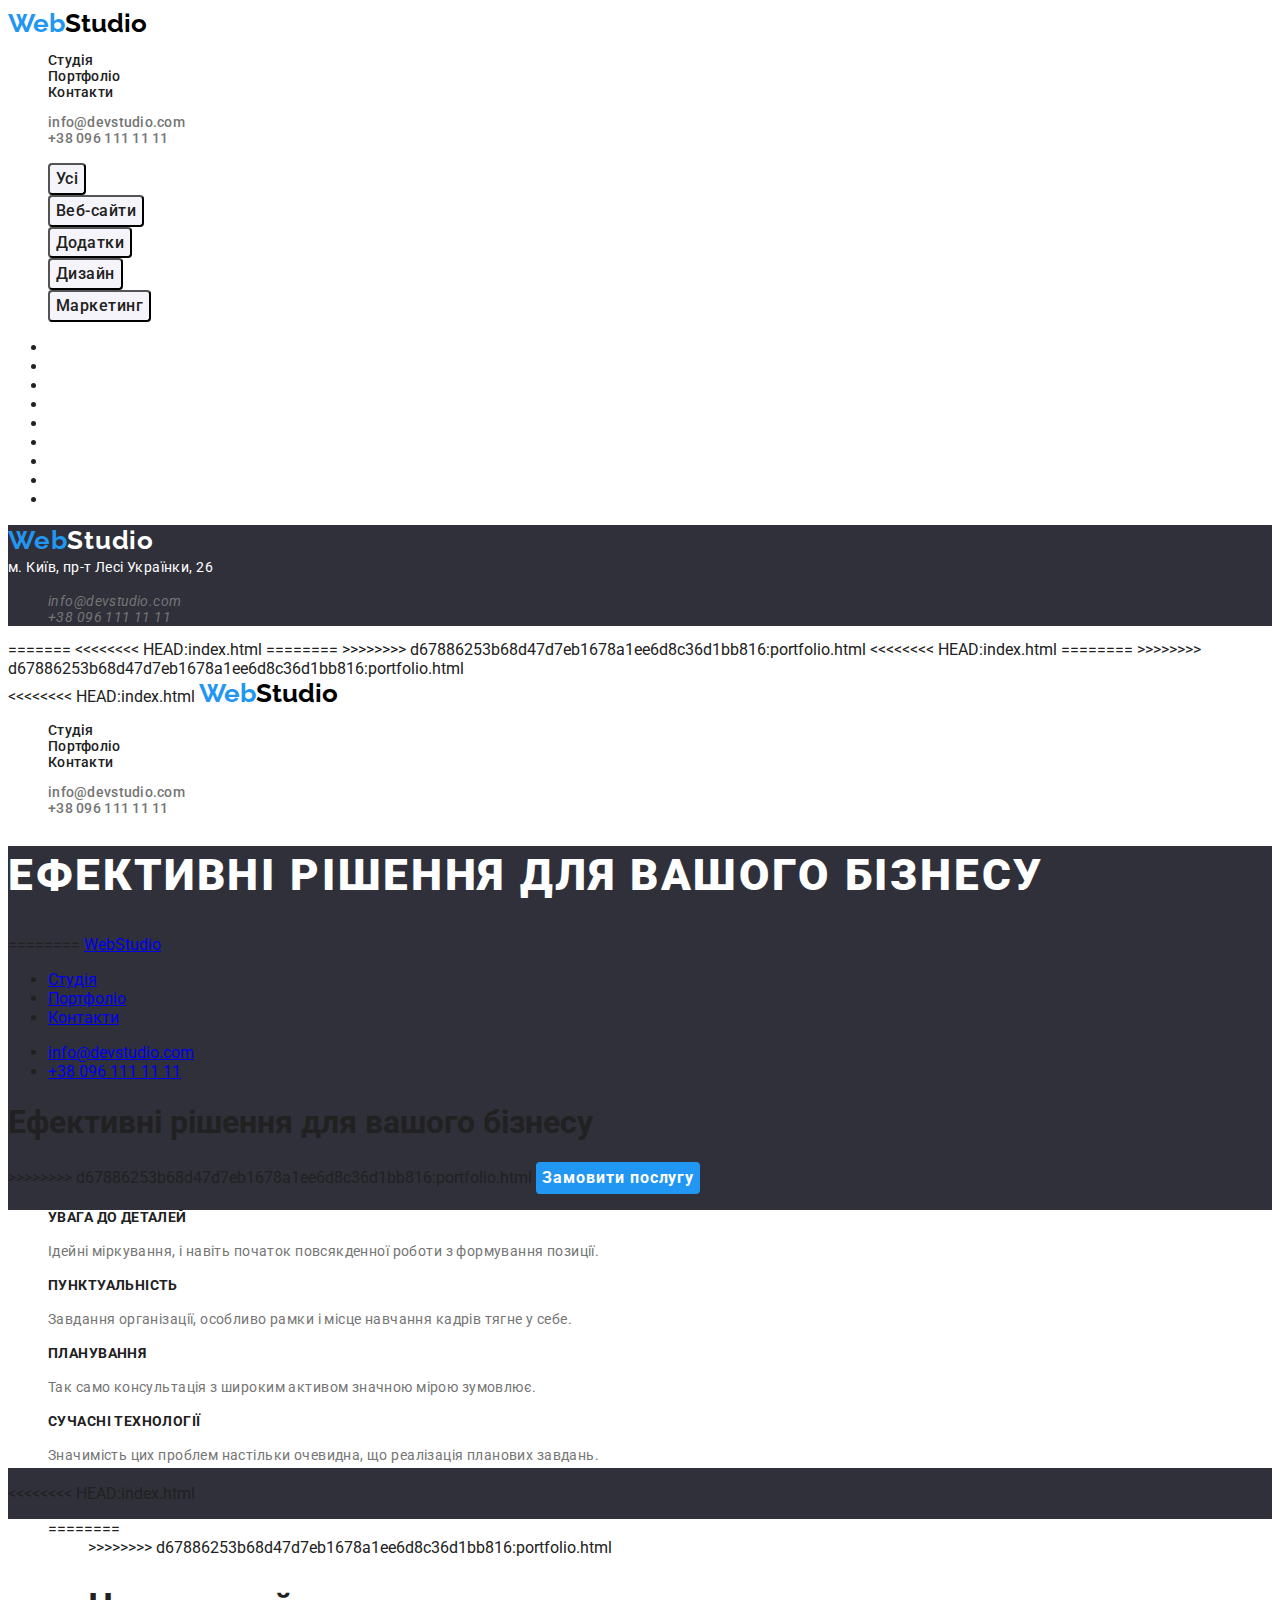
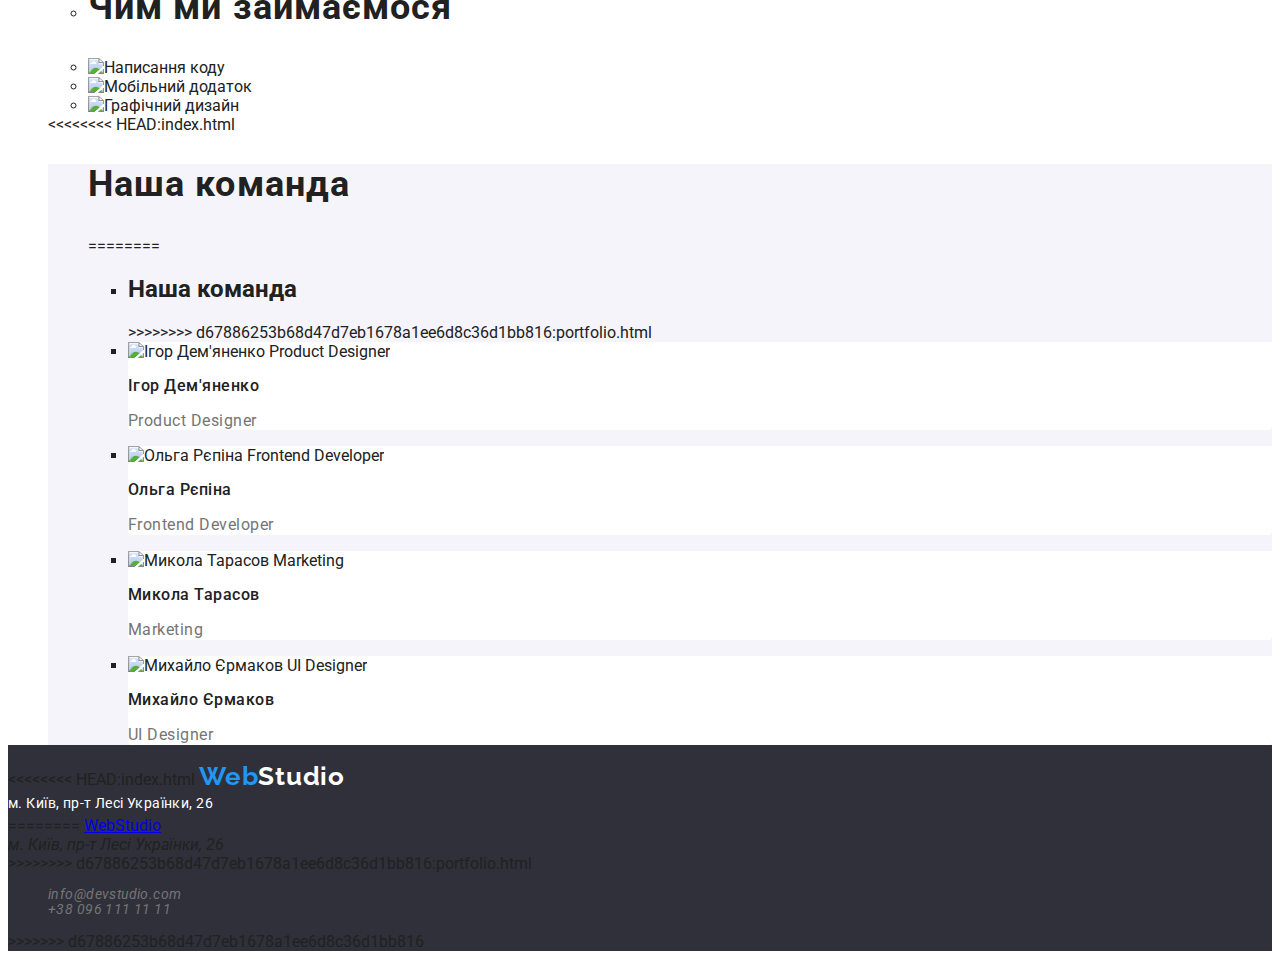
==== portfolio.html @ c9b8373a "Do css for studio" ====
<!DOCTYPE html>
<html lang="uk">

<head>
    <meta charset="UTF-8" />
    <meta http-equiv="X-UA-Compatible" content="IE=edge" />
    <meta name="viewport" content="width=device-width, initial-scale=1.0" />
    <title>Document</title>
    <link rel="stylesheet" href="/css/styles.css" />
    <link rel="preconnect" href="https://fonts.googleapis.com" />
    <link rel="preconnect" href="https://fonts.gstatic.com" crossorigin />

    <link
        href="https://fonts.googleapis.com/css2?family=Raleway:wght@700&family=Roboto:wght@400;500;700;900&display=swap"
        rel="stylesheet" />
</head>

<body class="body-portfolio">
    <header>
        <a class="logo-link" href="#"><span class="logoweb">Web</span>Studio </a>
        <nav>
            <ul class="nav-links">
                <li>
                    <a class="nav-link" href="http://127.0.0.1:5500/index.html">Студія</a>
                </li>
                <li>
                    <a class="nav-link" href="#">Портфоліо</a>
                </li>
                <li>
                    <a class="nav-link" href="#">Контакти</a>
                </li>
            </ul>
        </nav>
        <ul class="contact-links">
            <li><a class="contact-link" href="info@devstudio.com">info@devstudio.com</a></li>
            <li><a class="contact-link" href="tel:+380961111111">+38 096 111 11 11</a></li>
        </ul>
    </header>
    <main>
        <section class="section-buttons-portfolio">
            <ul class="list-buttons-portfolio">
                <li><button type="button" class="button-portfolio">Усі</button></li>
                <li><button type="button" class="button-portfolio">Веб-сайти</button></li>
                <li><button type="button" class="button-portfolio">Додатки</button></li>
                <li><button type="button" class="button-portfolio">Дизайн</button></li>
                <li><button type="button" class="button-portfolio">Маркетинг</button></li>
            </ul>
        </section>
        <section>
            <ul>
                <li></li>
                <li></li>
                <li></li>
                <li></li>
                <li></li>
                <li></li>
                <li></li>
                <li></li>
                <li></li>
            </ul>
        </section>
       
    </main>
    <footer>
        <a class="logo-link-footer" href="#"><span class="logoweb-footer">Web</span>Studio </a>
        <address class="link-address">м. Київ, пр-т Лесі Українки, 26</address>
        <address>
            <ul class="contact-links-footer">
                <li><a class="contact-link-footer" href="info@devstudio.com">info@devstudio.com</a></li>
                <li><a class="contact-link-footer" href="tel:+380961111111">+38 096 111 11 11</a></li>
            </ul>
        </address>
    </footer>
</body>

</html>
=======
<<<<<<<< HEAD:index.html
========
    <link rel="preconnect" href="https://fonts.googleapis.com" />
    <link rel="preconnect" href="https://fonts.gstatic.com" crossorigin />
>>>>>>>> d67886253b68d47d7eb1678a1ee6d8c36d1bb816:portfolio.html
    <link
      href="https://fonts.googleapis.com/css2?family=Raleway:wght@700&family=Roboto:wght@400;500;700;900&display=swap"
      rel="stylesheet"
    />
<<<<<<<< HEAD:index.html
========
    <link rel="stylesheet" href="/css/styles.css" />
>>>>>>>> d67886253b68d47d7eb1678a1ee6d8c36d1bb816:portfolio.html
  </head>

  <body>
    <header>
<<<<<<<< HEAD:index.html
      <a class="logo-link" href="#"><span class="logoweb">Web</span>Studio </a>
      <nav>
        <ul class="nav-links">
          <li>
            <a class="nav-link" href="#">Студія</a>
          </li>
          <li>
            <a class="nav-link" href="http://127.0.0.1:5500/portfolio.html">Портфоліо</a>
          </li>
          <li>
            <a class="nav-link" href="#">Контакти</a>
          </li>
        </ul>
      </nav>
      <ul class="contact-links">
        <li><a class="contact-link" href="info@devstudio.com">info@devstudio.com</a></li>
        <li><a class="contact-link" href="tel:+380961111111">+38 096 111 11 11</a></li>
      </ul>
    </header>
    <main>
      <section class="main-section-button">
        <h1 class="main-text-button">Ефективні рішення для вашого бізнесу</h1>
========
      <a href="#" class="logo"><span class="accent">Web</span>Studio </a>
      <nav>
        <ul class="social-links">
          <li>
            <a class="link" href="#">Студія</a>
          </li>
          <li>
            <a class="link" href="#">Портфоліо</a>
          </li>
          <li>
            <a class="link" href="#">Контакти</a>
          </li>
        </ul>
      </nav>
      <ul class="contact">
        <li><a class="inf" href="info@devstudio.com">info@devstudio.com</a></li>

        <li><a class="inf" href="tel:+380961111111">+38 096 111 11 11</a></li>
      </ul>
    </header>
    <main>
      <section>
        <h1 class="center-text">Ефективні рішення для вашого бізнесу</h1>
>>>>>>>> d67886253b68d47d7eb1678a1ee6d8c36d1bb816:portfolio.html
        <button type="button" class="main-button">Замовити послугу</button>
      </section>
      <section class="main-text-section">
        <ul class="main-text">
          <li>
            <h3 class="main-text-title">УВАГА ДО ДЕТАЛЕЙ</h3>
            <p class="main-text-paragraph">Ідейні міркування, і навіть початок повсякденної роботи з формування позиції.</p>
          </li>
          <li>
            <h3 class="main-text-title">ПУНКТУАЛЬНІСТЬ</h3>
            <p class="main-text-paragraph">Завдання організації, особливо рамки і місце навчання кадрів тягне у себе.</p>
          </li>
          <li>
            <h3 class="main-text-title">ПЛАНУВАННЯ</h3>
            <p class="main-text-paragraph">Так само консультація з широким активом значною мірою зумовлює.</p>
          </li>
          <li>
            <h3 class="main-text-title">СУЧАСНІ ТЕХНОЛОГІЇ</h3>
            <p class="main-text-paragraph">Значимість цих проблем настільки очевидна, що реалізація планових завдань.</p>
          </li>
        </ul>
      </section>
<<<<<<<< HEAD:index.html
      <section class="main-section-whatwedoings">
        <ul class="main-section-whatwedoing">
========
      <section>
        <ul class="work-navigation">
>>>>>>>> d67886253b68d47d7eb1678a1ee6d8c36d1bb816:portfolio.html
          <li>
            <h2 class="text-whatwedoing">Чим ми займаємося</h2>
          </li>
          <li>
            <img src="./images/whatwedoing1.png" alt="Написання коду" width="370" />
          </li>

          <li>
            <img src="./images/whatwedoing2.png" alt="Мобільний додаток" width="370" />
          </li>

          <li>
            <img src="./images/whatwedoing3.png" alt="Графічний дизайн" width="370" />
          </li>
        </ul>
      </section>
<<<<<<<< HEAD:index.html
      <section class="section-list-teams">
        <ul class="list-teams-block">
          <li class="list-team-title">
            <h2 class="team-title">Наша команда</h2>
========
      <section>
        <ul class="team-navigation">
          <li>
            <h2>Наша команда</h2>
>>>>>>>> d67886253b68d47d7eb1678a1ee6d8c36d1bb816:portfolio.html
          </li>
          <li class="list-teams">
            <img
              src="./images/ІгорДем'яненко.svg"
              alt="Ігор Дем'яненко Product Designer"
              width="270"
            />
            <h3 class="list-team">Ігор Дем'яненко</h3>
            <p class="list-team-text">Product Designer</p>
          </li>

          <li class="list-teams">
            <img src="./images/ОльгаРєпіна.png" alt="Ольга Рєпіна Frontend Developer" width="270" />
            <h3 class="list-team">Ольга Рєпіна</h3>
            <p class="list-team-text">Frontend Developer</p>
          </li>
          <li class="list-teams">
            <img src="./images/МиколаТарасов.png" alt="Микола Тарасов Marketing" width="270" />
            <h3 class="list-team">Микола Тарасов</h3>
            <p class="list-team-text">Marketing</p>
          </li>
          <li class="list-teams">
            <img src="./images/МихайлоЄрмаков.png" alt="Михайло Єрмаков UI Designer" width="270" />
            <h3 class="list-team">Михайло Єрмаков</h3>
            <p class="list-team-text">UI Designer</p>
          </li>
        </ul>
      </section>
    </main>
    <footer>
<<<<<<<< HEAD:index.html
      <a class="logo-link-footer" href="#"><span class="logoweb-footer">Web</span>Studio </a>
      <address class="link-address">м. Київ, пр-т Лесі Українки, 26</address>
========
      <a href="#" class="logo"> WebStudio </a>
      <address>м. Київ, пр-т Лесі Українки, 26</address>
>>>>>>>> d67886253b68d47d7eb1678a1ee6d8c36d1bb816:portfolio.html
      <address>
        <ul class="contact-links-footer">
          <li><a class="contact-link-footer" href="info@devstudio.com">info@devstudio.com</a></li>
          <li><a class="contact-link-footer" href="tel:+380961111111">+38 096 111 11 11</a></li>
        </ul>
      </address>
    </footer>
  </body>
</html>
>>>>>>> d67886253b68d47d7eb1678a1ee6d8c36d1bb816
---- css/styles.css ----
:root {
  --color-primary: #212121;
  --color-backgorund: #f5f4fa;
  --color-brand: #2f303a;
  --color-text: #757575;
  --color-backgorund2: #f5f5f5;
}
body {
  color: var(--color-primary);
  font-family: 'Roboto', sans-serif;
  font-size: 16px;
  font-weight: 400;
  background-color: #fff;
}
header {
  background-color: #fff;
}
.logo-link {
  color: #000000;
  font-family: 'Raleway', sans-serif;
  font-weight: 700;
  font-size: 26px;
  line-height: 1.19;
  text-decoration: none;
}
.logoweb {
  color: #2196f3;
}
.nav-links {
  font-family: 'Roboto', sans-serif;
  font-weight: 500;
  font-size: 14px;
  line-height: 1.14;
  letter-spacing: 0.02em;
  list-style-type: none;
}

.nav-link {
  color: var(--color-primary);
  text-decoration: none;
}

.nav-links .nav-link:hover {
  color: #2196f3;
}
.nav-links .nav-link:focus {
  color: #2196f3;
}
.contact-links {
  font-family: 'Roboto', sans-serif;

  font-weight: 500;
  font-size: 14px;
  line-height: 1.14;
  letter-spacing: 0.02em;
  list-style-type: none;
}
.contact-link {
  color: var(--color-text);
  text-decoration: none;
}
.contact-links .contact-link:hover {
  color: #2196f3;
}
.contact-links .contact-link:focus {
  color: #2196f3;
}
.main-section-button {
  background-color: var(--color-brand);
}
.main-text-button {
  font-family: 'Roboto', sans-serif;
  font-weight: 900;
  font-size: 44px;
  line-height: 1.36;
  letter-spacing: 0.06em;
  text-transform: uppercase;
  color: #fff;
}
.main-button {
  font-family: 'Roboto', sans-serif;
  font-weight: 700;
  font-size: 16px;
  line-height: 1.87;
  letter-spacing: 0.06em;
  color: #fff;
  background-color: #2196f3;
  border: none;
  border-radius: 4px;
}
.main-button:hover{
background-color:#188CE8;
color: #fff;

}
.main-text-section {
  background-color: #fff;
}
.main-text {
  list-style-type: none;
}
.main-text-title {
  font-family: 'Roboto', sans-serif;
  font-weight: 700;
  font-size: 14px;
  line-height: 1.14;
  letter-spacing: 0.03em;
  text-transform: uppercase;
  text-decoration: none;
  color: var(--color-primary);
}
.main-text-paragraph {
  font-family: 'Roboto', sans-serif;
  font-weight: 400;
  font-size: 14px;
  line-height: 1.71;
  letter-spacing: 0.03em;
  color: var(--color-text);
  text-decoration: none;
}
.main-section-whatwedoing{
  list-style-type: none;
  background-color: #fff;
}
.text-whatwedoing {
  font-family: 'Roboto', sans-serif;
  font-weight: 700;
  font-size: 36px;
  line-height: 1.16;
  letter-spacing: 0.03em;
  color: var(--color-primary);
}
.section-list-teams {
  background-color: var(--color-backgorund);
}
.list-teams-block {
  list-style-type: none;
}
.team-title {
  font-family: 'Roboto', sans-serif;
  font-weight: 700;
  font-size: 36px;
  line-height: 1.16;
  letter-spacing: 0.03em;
  color: var(--color-primary);
}
.list-team {
  font-family: 'Roboto', sans-serif;
  font-weight: 500;
  font-size: 16px;
  line-height: 1.18;
  letter-spacing: 0.03em;
  color: var(--color-primary);
}
.list-team-text {
  font-family: 'Roboto', sans-serif;
  font-size: 16px;
  line-height: 1.18;
  letter-spacing: 0.03em;
  color: var(--color-text);
}
.list-teams {
  background-color: #fff;
  box-shadow: 0px 1px 3px, rgba(0, 0, 0, 0.12), 0px 1px 1px, rgba(0, 0, 0, 0.14), 0px 2px 1px,
    rgba(0, 0, 0, 0.2);
  border-radius: 0px 0px 4px 4px;
}
footer {
  background-color: var(--color-brand);
}
.logo-link-footer {
  color: #fff;
  font-family: 'Raleway', sans-serif;
  font-weight: 700;
  font-size: 26px;
  line-height: 1.19;
  letter-spacing: 0.03em;
  text-decoration: none;
}
.logoweb-footer {
  color: #2196f3;
}
.link-address {
  font-family: 'Roboto', sans-serif;
  font-size: 14px;
  line-height: 1.71;
  letter-spacing: 0.03em;
  color: #fff;
  font-style: normal;
}
.contact-links-footer {
  font-family: 'Roboto', sans-serif;
  font-size: 14px;
  line-height: 1.14;
  letter-spacing: 0.03em;
  list-style-type: none;
  color: rgba(255, 255, 255, 0.6);
}
.contact-link-footer {
  color: var(--color-text);
  text-decoration: none;
}

.contact-links-footer .contact-link-footer:hover {
  color: #2196f3;
}

.contact-links-footer .contact-link-footer:focus {
  color: #2196f3;
}
.button-portfolio{
    font-family: 'Roboto',sans-serif;
        font-weight: 500;
        font-size: 16px;
        line-height: 1.62;
        letter-spacing: 0.03em;
        color: var(--color-primary);
        background: var(--color-backgorund);
        border-radius: 4px;
       
}
.button-portfolio:focus{
    background-color: #2196F3;
    color:#fff;
}
.button-portfolio:hover{
background-color: #2196F3;
    color: #fff;
}
.list-buttons-portfolio{
list-style-type: none;
}
---- css/styles.css ----
:root {
  --color-primary: #212121;
  --color-backgorund: #f5f4fa;
  --color-brand: #2f303a;
  --color-text: #757575;
  --color-backgorund2: #f5f5f5;
}
body {
  color: var(--color-primary);
  font-family: 'Roboto', sans-serif;
  font-size: 16px;
  font-weight: 400;
  background-color: #fff;
}
header {
  background-color: #fff;
}
.logo-link {
  color: #000000;
  font-family: 'Raleway', sans-serif;
  font-weight: 700;
  font-size: 26px;
  line-height: 1.19;
  text-decoration: none;
}
.logoweb {
  color: #2196f3;
}
.nav-links {
  font-family: 'Roboto', sans-serif;
  font-weight: 500;
  font-size: 14px;
  line-height: 1.14;
  letter-spacing: 0.02em;
  list-style-type: none;
}

.nav-link {
  color: var(--color-primary);
  text-decoration: none;
}

.nav-links .nav-link:hover {
  color: #2196f3;
}
.nav-links .nav-link:focus {
  color: #2196f3;
}
.contact-links {
  font-family: 'Roboto', sans-serif;

  font-weight: 500;
  font-size: 14px;
  line-height: 1.14;
  letter-spacing: 0.02em;
  list-style-type: none;
}
.contact-link {
  color: var(--color-text);
  text-decoration: none;
}
.contact-links .contact-link:hover {
  color: #2196f3;
}
.contact-links .contact-link:focus {
  color: #2196f3;
}
.main-section-button {
  background-color: var(--color-brand);
}
.main-text-button {
  font-family: 'Roboto', sans-serif;
  font-weight: 900;
  font-size: 44px;
  line-height: 1.36;
  letter-spacing: 0.06em;
  text-transform: uppercase;
  color: #fff;
}
.main-button {
  font-family: 'Roboto', sans-serif;
  font-weight: 700;
  font-size: 16px;
  line-height: 1.87;
  letter-spacing: 0.06em;
  color: #fff;
  background-color: #2196f3;
  border: none;
  border-radius: 4px;
}
.main-button:hover{
background-color:#188CE8;
color: #fff;

}
.main-text-section {
  background-color: #fff;
}
.main-text {
  list-style-type: none;
}
.main-text-title {
  font-family: 'Roboto', sans-serif;
  font-weight: 700;
  font-size: 14px;
  line-height: 1.14;
  letter-spacing: 0.03em;
  text-transform: uppercase;
  text-decoration: none;
  color: var(--color-primary);
}
.main-text-paragraph {
  font-family: 'Roboto', sans-serif;
  font-weight: 400;
  font-size: 14px;
  line-height: 1.71;
  letter-spacing: 0.03em;
  color: var(--color-text);
  text-decoration: none;
}
.main-section-whatwedoing{
  list-style-type: none;
  background-color: #fff;
}
.text-whatwedoing {
  font-family: 'Roboto', sans-serif;
  font-weight: 700;
  font-size: 36px;
  line-height: 1.16;
  letter-spacing: 0.03em;
  color: var(--color-primary);
}
.section-list-teams {
  background-color: var(--color-backgorund);
}
.list-teams-block {
  list-style-type: none;
}
.team-title {
  font-family: 'Roboto', sans-serif;
  font-weight: 700;
  font-size: 36px;
  line-height: 1.16;
  letter-spacing: 0.03em;
  color: var(--color-primary);
}
.list-team {
  font-family: 'Roboto', sans-serif;
  font-weight: 500;
  font-size: 16px;
  line-height: 1.18;
  letter-spacing: 0.03em;
  color: var(--color-primary);
}
.list-team-text {
  font-family: 'Roboto', sans-serif;
  font-size: 16px;
  line-height: 1.18;
  letter-spacing: 0.03em;
  color: var(--color-text);
}
.list-teams {
  background-color: #fff;
  box-shadow: 0px 1px 3px, rgba(0, 0, 0, 0.12), 0px 1px 1px, rgba(0, 0, 0, 0.14), 0px 2px 1px,
    rgba(0, 0, 0, 0.2);
  border-radius: 0px 0px 4px 4px;
}
footer {
  background-color: var(--color-brand);
}
.logo-link-footer {
  color: #fff;
  font-family: 'Raleway', sans-serif;
  font-weight: 700;
  font-size: 26px;
  line-height: 1.19;
  letter-spacing: 0.03em;
  text-decoration: none;
}
.logoweb-footer {
  color: #2196f3;
}
.link-address {
  font-family: 'Roboto', sans-serif;
  font-size: 14px;
  line-height: 1.71;
  letter-spacing: 0.03em;
  color: #fff;
  font-style: normal;
}
.contact-links-footer {
  font-family: 'Roboto', sans-serif;
  font-size: 14px;
  line-height: 1.14;
  letter-spacing: 0.03em;
  list-style-type: none;
  color: rgba(255, 255, 255, 0.6);
}
.contact-link-footer {
  color: var(--color-text);
  text-decoration: none;
}

.contact-links-footer .contact-link-footer:hover {
  color: #2196f3;
}

.contact-links-footer .contact-link-footer:focus {
  color: #2196f3;
}
.button-portfolio{
    font-family: 'Roboto',sans-serif;
        font-weight: 500;
        font-size: 16px;
        line-height: 1.62;
        letter-spacing: 0.03em;
        color: var(--color-primary);
        background: var(--color-backgorund);
        border-radius: 4px;
       
}
.button-portfolio:focus{
    background-color: #2196F3;
    color:#fff;
}
.button-portfolio:hover{
background-color: #2196F3;
    color: #fff;
}
.list-buttons-portfolio{
list-style-type: none;
}
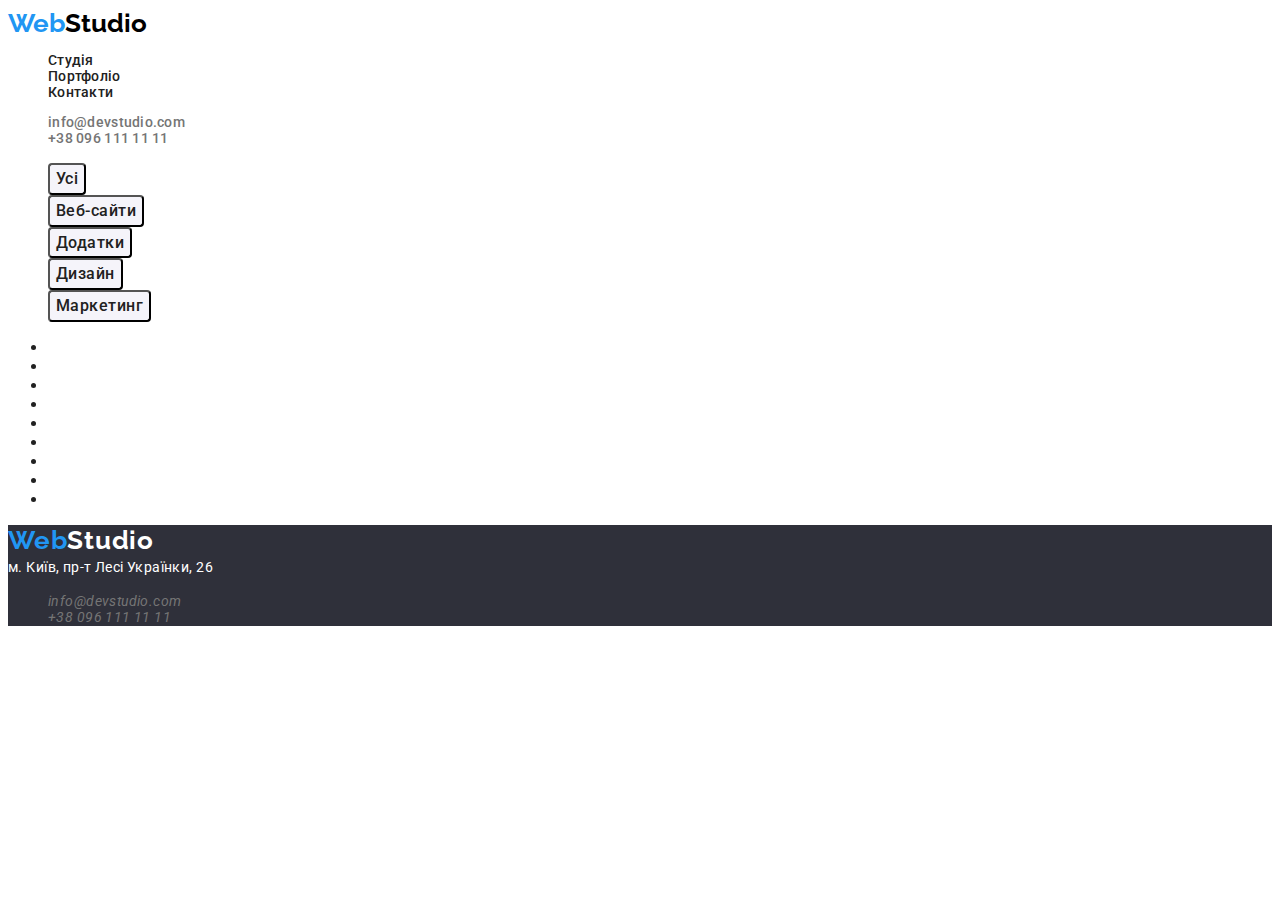
==== commit dc6b1a17: "Do css and html for portfolio." ====
--- a/portfolio.html
+++ b/portfolio.html
@@ -1,7 +1,6 @@
 <!DOCTYPE html>
 <html lang="uk">
-
-<head>
+  <head>
     <meta charset="UTF-8" />
     <meta http-equiv="X-UA-Compatible" content="IE=edge" />
     <meta name="viewport" content="width=device-width, initial-scale=1.0" />
@@ -11,96 +10,21 @@
     <link rel="preconnect" href="https://fonts.gstatic.com" crossorigin />
 
     <link
-        href="https://fonts.googleapis.com/css2?family=Raleway:wght@700&family=Roboto:wght@400;500;700;900&display=swap"
-        rel="stylesheet" />
-</head>
-
-<body class="body-portfolio">
-    <header>
-        <a class="logo-link" href="#"><span class="logoweb">Web</span>Studio </a>
-        <nav>
-            <ul class="nav-links">
-                <li>
-                    <a class="nav-link" href="http://127.0.0.1:5500/index.html">Студія</a>
-                </li>
-                <li>
-                    <a class="nav-link" href="#">Портфоліо</a>
-                </li>
-                <li>
-                    <a class="nav-link" href="#">Контакти</a>
-                </li>
-            </ul>
-        </nav>
-        <ul class="contact-links">
-            <li><a class="contact-link" href="info@devstudio.com">info@devstudio.com</a></li>
-            <li><a class="contact-link" href="tel:+380961111111">+38 096 111 11 11</a></li>
-        </ul>
-    </header>
-    <main>
-        <section class="section-buttons-portfolio">
-            <ul class="list-buttons-portfolio">
-                <li><button type="button" class="button-portfolio">Усі</button></li>
-                <li><button type="button" class="button-portfolio">Веб-сайти</button></li>
-                <li><button type="button" class="button-portfolio">Додатки</button></li>
-                <li><button type="button" class="button-portfolio">Дизайн</button></li>
-                <li><button type="button" class="button-portfolio">Маркетинг</button></li>
-            </ul>
-        </section>
-        <section>
-            <ul>
-                <li></li>
-                <li></li>
-                <li></li>
-                <li></li>
-                <li></li>
-                <li></li>
-                <li></li>
-                <li></li>
-                <li></li>
-            </ul>
-        </section>
-       
-    </main>
-    <footer>
-        <a class="logo-link-footer" href="#"><span class="logoweb-footer">Web</span>Studio </a>
-        <address class="link-address">м. Київ, пр-т Лесі Українки, 26</address>
-        <address>
-            <ul class="contact-links-footer">
-                <li><a class="contact-link-footer" href="info@devstudio.com">info@devstudio.com</a></li>
-                <li><a class="contact-link-footer" href="tel:+380961111111">+38 096 111 11 11</a></li>
-            </ul>
-        </address>
-    </footer>
-</body>
-
-</html>
-=======
-<<<<<<<< HEAD:index.html
-========
-    <link rel="preconnect" href="https://fonts.googleapis.com" />
-    <link rel="preconnect" href="https://fonts.gstatic.com" crossorigin />
->>>>>>>> d67886253b68d47d7eb1678a1ee6d8c36d1bb816:portfolio.html
-    <link
       href="https://fonts.googleapis.com/css2?family=Raleway:wght@700&family=Roboto:wght@400;500;700;900&display=swap"
       rel="stylesheet"
     />
-<<<<<<<< HEAD:index.html
-========
-    <link rel="stylesheet" href="/css/styles.css" />
->>>>>>>> d67886253b68d47d7eb1678a1ee6d8c36d1bb816:portfolio.html
   </head>
 
-  <body>
+  <body class="body-portfolio">
     <header>
-<<<<<<<< HEAD:index.html
       <a class="logo-link" href="#"><span class="logoweb">Web</span>Studio </a>
       <nav>
         <ul class="nav-links">
           <li>
-            <a class="nav-link" href="#">Студія</a>
+            <a class="nav-link" href="http://127.0.0.1:5500/index.html">Студія</a>
           </li>
           <li>
-            <a class="nav-link" href="http://127.0.0.1:5500/portfolio.html">Портфоліо</a>
+            <a class="nav-link" href="#">Портфоліо</a>
           </li>
           <li>
             <a class="nav-link" href="#">Контакти</a>
@@ -113,126 +37,32 @@
       </ul>
     </header>
     <main>
-      <section class="main-section-button">
-        <h1 class="main-text-button">Ефективні рішення для вашого бізнесу</h1>
-========
-      <a href="#" class="logo"><span class="accent">Web</span>Studio </a>
-      <nav>
-        <ul class="social-links">
-          <li>
-            <a class="link" href="#">Студія</a>
-          </li>
-          <li>
-            <a class="link" href="#">Портфоліо</a>
-          </li>
-          <li>
-            <a class="link" href="#">Контакти</a>
-          </li>
-        </ul>
-      </nav>
-      <ul class="contact">
-        <li><a class="inf" href="info@devstudio.com">info@devstudio.com</a></li>
-
-        <li><a class="inf" href="tel:+380961111111">+38 096 111 11 11</a></li>
-      </ul>
-    </header>
-    <main>
-      <section>
-        <h1 class="center-text">Ефективні рішення для вашого бізнесу</h1>
->>>>>>>> d67886253b68d47d7eb1678a1ee6d8c36d1bb816:portfolio.html
-        <button type="button" class="main-button">Замовити послугу</button>
-      </section>
-      <section class="main-text-section">
-        <ul class="main-text">
-          <li>
-            <h3 class="main-text-title">УВАГА ДО ДЕТАЛЕЙ</h3>
-            <p class="main-text-paragraph">Ідейні міркування, і навіть початок повсякденної роботи з формування позиції.</p>
-          </li>
-          <li>
-            <h3 class="main-text-title">ПУНКТУАЛЬНІСТЬ</h3>
-            <p class="main-text-paragraph">Завдання організації, особливо рамки і місце навчання кадрів тягне у себе.</p>
-          </li>
-          <li>
-            <h3 class="main-text-title">ПЛАНУВАННЯ</h3>
-            <p class="main-text-paragraph">Так само консультація з широким активом значною мірою зумовлює.</p>
-          </li>
-          <li>
-            <h3 class="main-text-title">СУЧАСНІ ТЕХНОЛОГІЇ</h3>
-            <p class="main-text-paragraph">Значимість цих проблем настільки очевидна, що реалізація планових завдань.</p>
-          </li>
+      <section class="section-buttons-portfolio">
+        <ul class="list-buttons-portfolio">
+          <li><button type="button" class="button-portfolio">Усі</button></li>
+          <li><button type="button" class="button-portfolio">Веб-сайти</button></li>
+          <li><button type="button" class="button-portfolio">Додатки</button></li>
+          <li><button type="button" class="button-portfolio">Дизайн</button></li>
+          <li><button type="button" class="button-portfolio">Маркетинг</button></li>
         </ul>
       </section>
-<<<<<<<< HEAD:index.html
-      <section class="main-section-whatwedoings">
-        <ul class="main-section-whatwedoing">
-========
       <section>
-        <ul class="work-navigation">
->>>>>>>> d67886253b68d47d7eb1678a1ee6d8c36d1bb816:portfolio.html
-          <li>
-            <h2 class="text-whatwedoing">Чим ми займаємося</h2>
-          </li>
-          <li>
-            <img src="./images/whatwedoing1.png" alt="Написання коду" width="370" />
-          </li>
-
-          <li>
-            <img src="./images/whatwedoing2.png" alt="Мобільний додаток" width="370" />
-          </li>
-
-          <li>
-            <img src="./images/whatwedoing3.png" alt="Графічний дизайн" width="370" />
-          </li>
-        </ul>
-      </section>
-<<<<<<<< HEAD:index.html
-      <section class="section-list-teams">
-        <ul class="list-teams-block">
-          <li class="list-team-title">
-            <h2 class="team-title">Наша команда</h2>
-========
-      <section>
-        <ul class="team-navigation">
-          <li>
-            <h2>Наша команда</h2>
->>>>>>>> d67886253b68d47d7eb1678a1ee6d8c36d1bb816:portfolio.html
-          </li>
-          <li class="list-teams">
-            <img
-              src="./images/ІгорДем'яненко.svg"
-              alt="Ігор Дем'яненко Product Designer"
-              width="270"
-            />
-            <h3 class="list-team">Ігор Дем'яненко</h3>
-            <p class="list-team-text">Product Designer</p>
-          </li>
-
-          <li class="list-teams">
-            <img src="./images/ОльгаРєпіна.png" alt="Ольга Рєпіна Frontend Developer" width="270" />
-            <h3 class="list-team">Ольга Рєпіна</h3>
-            <p class="list-team-text">Frontend Developer</p>
-          </li>
-          <li class="list-teams">
-            <img src="./images/МиколаТарасов.png" alt="Микола Тарасов Marketing" width="270" />
-            <h3 class="list-team">Микола Тарасов</h3>
-            <p class="list-team-text">Marketing</p>
-          </li>
-          <li class="list-teams">
-            <img src="./images/МихайлоЄрмаков.png" alt="Михайло Єрмаков UI Designer" width="270" />
-            <h3 class="list-team">Михайло Єрмаков</h3>
-            <p class="list-team-text">UI Designer</p>
-          </li>
+        <ul>
+          <li></li>
+          <li></li>
+          <li></li>
+          <li></li>
+          <li></li>
+          <li></li>
+          <li></li>
+          <li></li>
+          <li></li>
         </ul>
       </section>
     </main>
     <footer>
-<<<<<<<< HEAD:index.html
       <a class="logo-link-footer" href="#"><span class="logoweb-footer">Web</span>Studio </a>
       <address class="link-address">м. Київ, пр-т Лесі Українки, 26</address>
-========
-      <a href="#" class="logo"> WebStudio </a>
-      <address>м. Київ, пр-т Лесі Українки, 26</address>
->>>>>>>> d67886253b68d47d7eb1678a1ee6d8c36d1bb816:portfolio.html
       <address>
         <ul class="contact-links-footer">
           <li><a class="contact-link-footer" href="info@devstudio.com">info@devstudio.com</a></li>
@@ -242,4 +72,3 @@
     </footer>
   </body>
 </html>
->>>>>>> d67886253b68d47d7eb1678a1ee6d8c36d1bb816
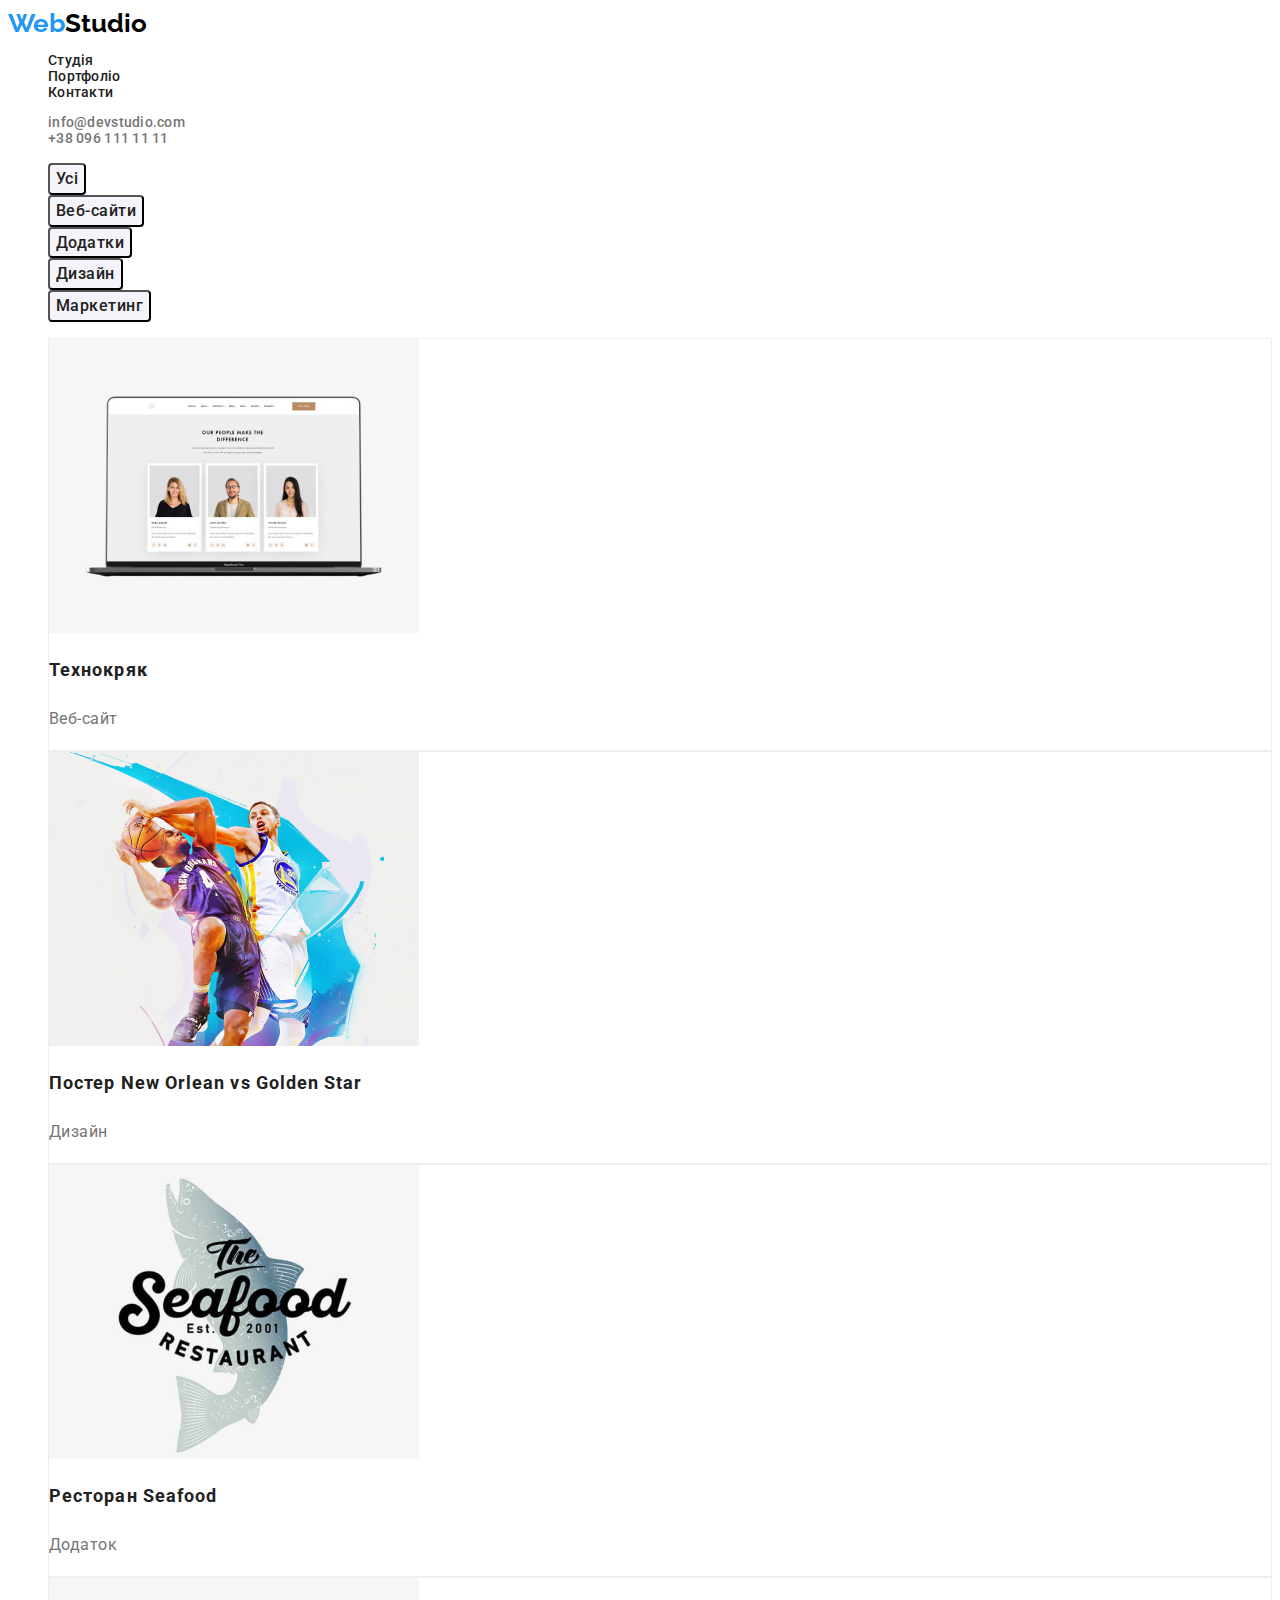
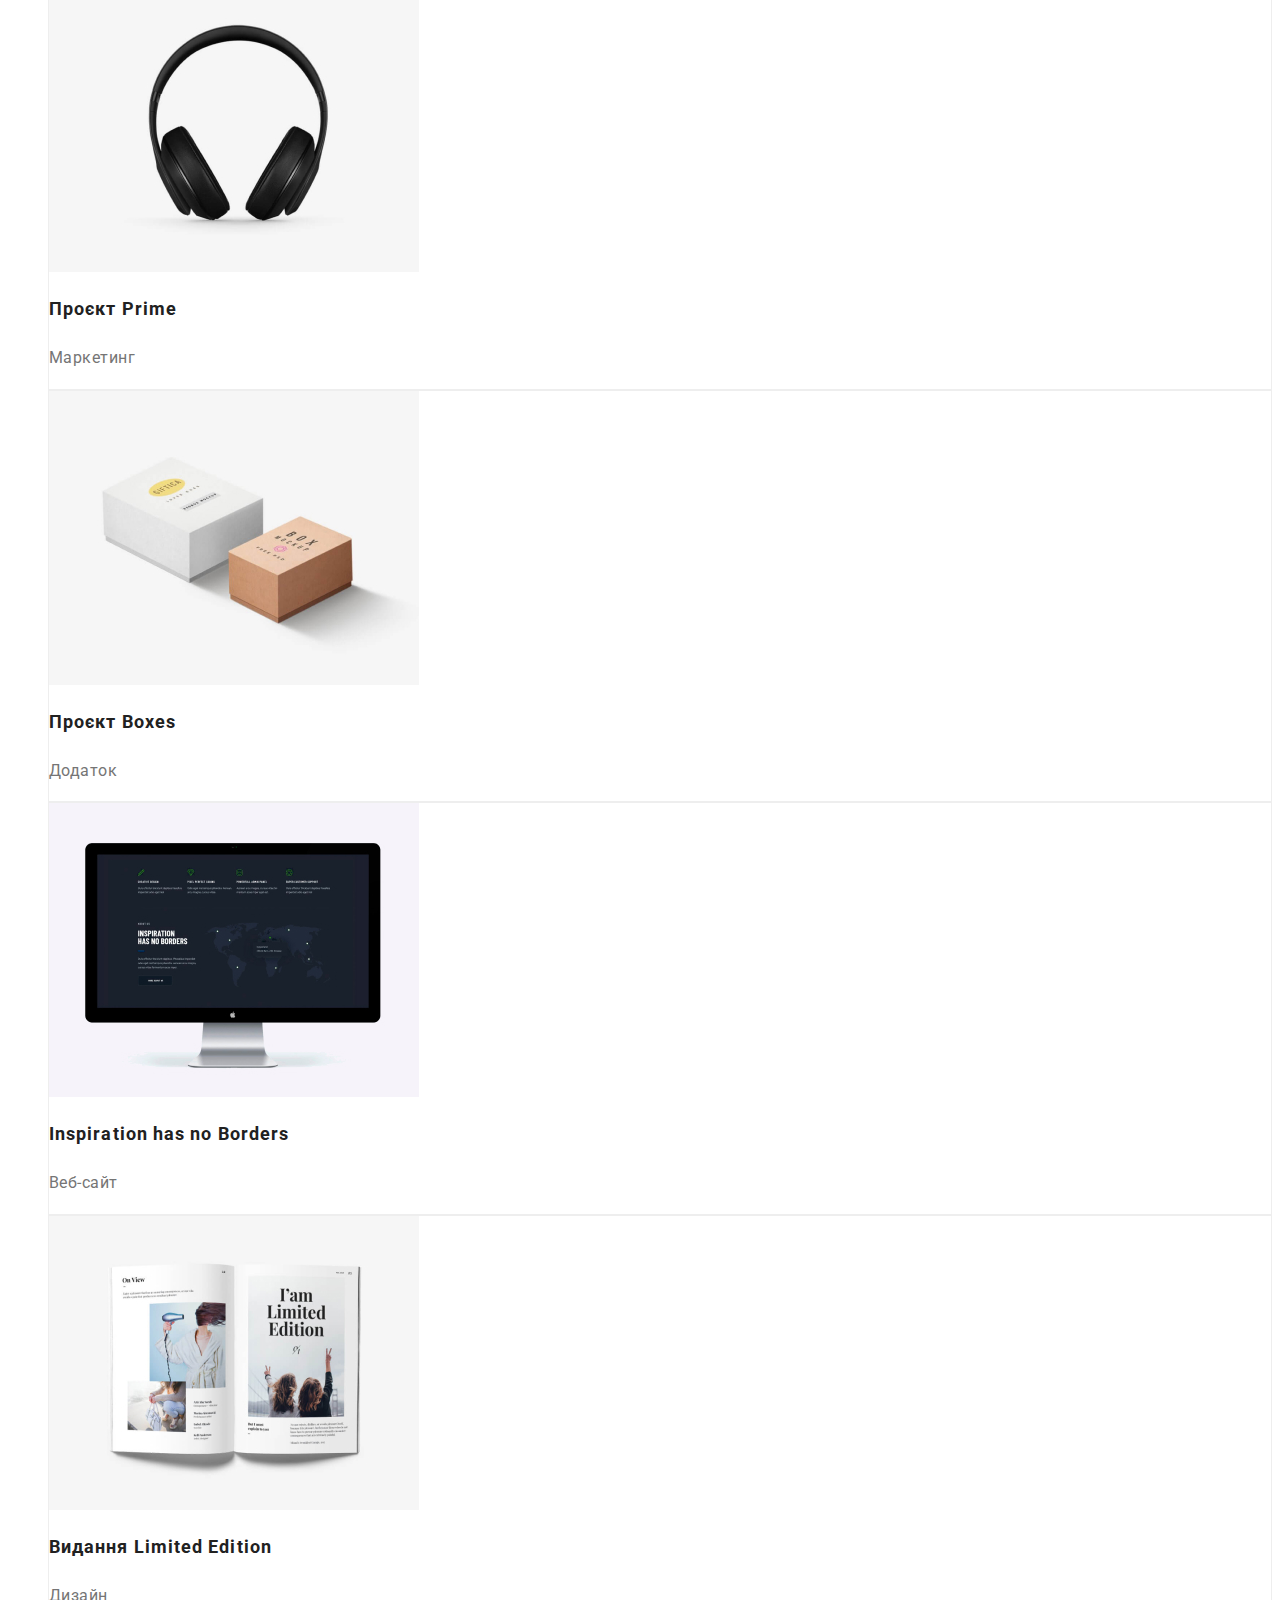
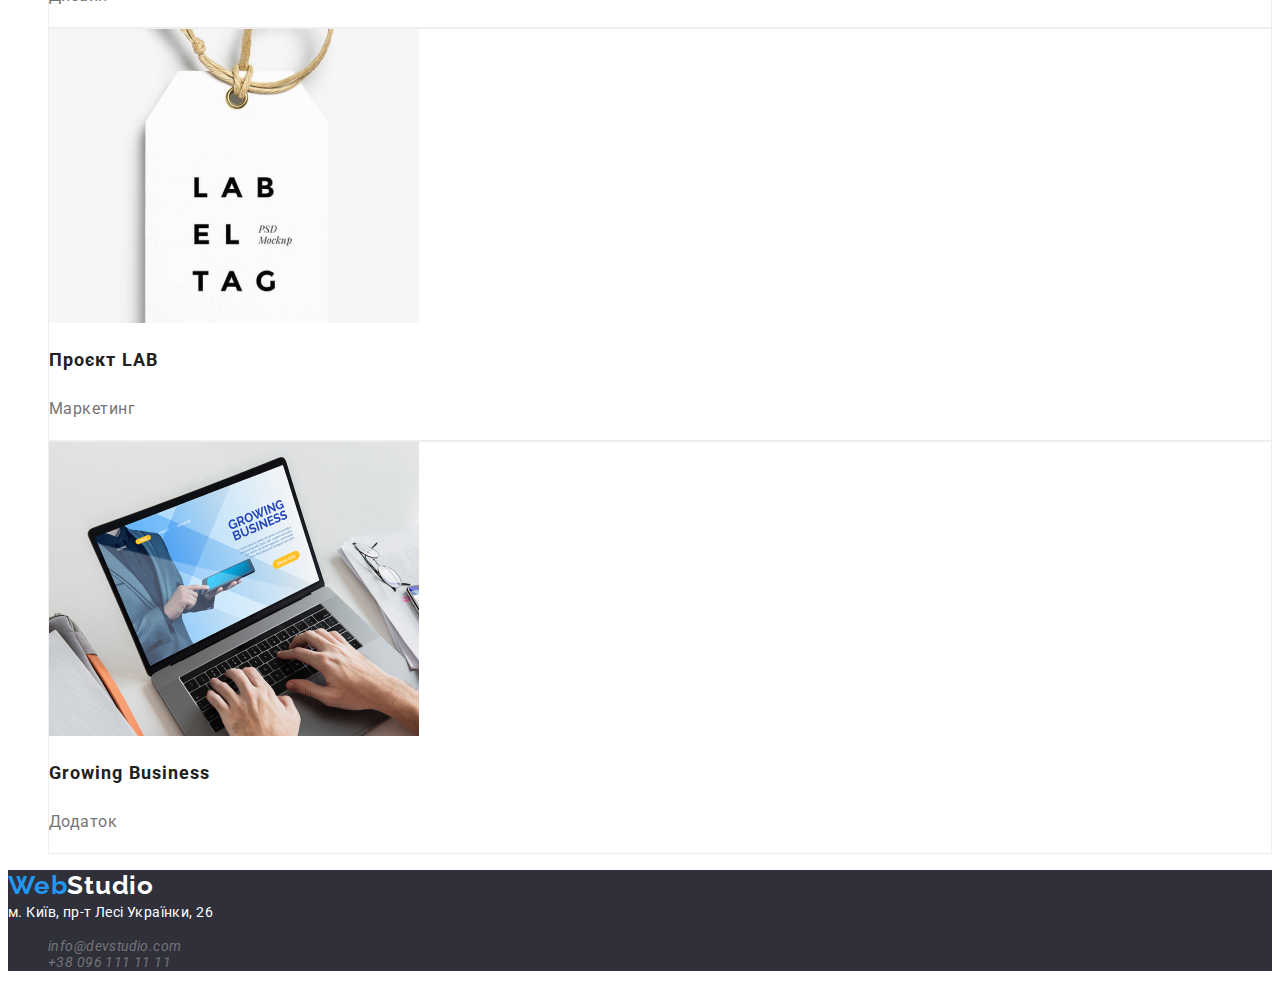
==== commit dc9eed7f: "Ending html/css for portfolio." ====
--- a/portfolio.html
+++ b/portfolio.html
@@ -46,17 +46,88 @@
           <li><button type="button" class="button-portfolio">Маркетинг</button></li>
         </ul>
       </section>
-      <section>
-        <ul>
-          <li></li>
-          <li></li>
-          <li></li>
-          <li></li>
-          <li></li>
-          <li></li>
-          <li></li>
-          <li></li>
-          <li></li>
+      <section class="section-list-portfolio">
+        <ul class="list-portfolio-box">
+          <li class="porfolio-box">
+            <a href="#1" title="Розробка веб-сайтів">
+              <img src="/images/portfolio.image/web-site.jpg" alt="Ноутбук із сайтом" />
+            </a>  
+            <h2 class="portfolio-title">Технокряк</h2>
+            <p class="portfolio-text">Веб-сайт</p>
+          </li>
+
+          <li class="porfolio-box">
+            <a href="#2" title="Дизайн">
+              <img src="/images/portfolio.image/design.jpg" alt="Постер New Orlean vs Golden Star" />
+            </a>
+          
+            <h2 class="portfolio-title">Постер New Orlean vs Golden Star</h2>
+            <p class="portfolio-text">Дизайн</p>
+          </li>
+
+          <li class="porfolio-box">
+            <a href="#3" title="Додаток">
+              <img src="/images/portfolio.image/addition.jpg" alt="Ресторан Морська Їжа" />
+            </a>
+          
+            <h2 class="portfolio-title">Ресторан Seafood</h2>
+            <p class="portfolio-text">Додаток</p>
+          </li>
+
+          <li class="porfolio-box">
+            <a href="#4" title="Маркетинг">
+              <img src="/images/portfolio.image/marketing.jpg" alt="Навушники">
+            </a>
+          
+            <h2 class="portfolio-title">Проєкт Prime</h2>
+            <p class="portfolio-text">Маркетинг</p>
+          </li>
+
+          <li class="porfolio-box">
+            <a href="#5" title="Додаток">
+              <img src="/images/portfolio.image/addition2.jpg" alt="Дві коробки" />
+            </a>
+          
+            <h2 class="portfolio-title">Проєкт Boxes</h2>
+            <p class="portfolio-text">Додаток</p>
+          </li>
+
+          <li class="porfolio-box">
+            <a href="#6" title="Веб-сайт">
+              <img src="/images/portfolio.image/web-site2.jpg" alt="Монітор із сайтом" />
+            </a>
+
+            <h2 class="portfolio-title">Inspiration has no Borders</h2>
+            <p class="portfolio-text">Веб-сайт</p>
+          </li>
+
+          <li class="porfolio-box">
+            <a href="#7" title="Дизайн">
+              <img src="/images/portfolio.image/design2.jpg" alt="Відкритий журнал" />
+            </a>
+          
+            <h2 class="portfolio-title">Видання Limited Edition</h2>
+            <p class="portfolio-text">Дизайн</p>
+          </li>
+
+          <li class="porfolio-box">
+            <a href="#8" title="Маркетинг">
+              <img src="/images/portfolio.image/marketing2.jpg" alt="Бірка LAB" />
+            </a>
+          
+            <h2 class="portfolio-title">Проєкт LAB</h2>
+            <p class="portfolio-text">Маркетинг</p>
+          </li>
+
+          <li class="porfolio-box">
+            <a href="#9" title="Додаток">
+              <img src="/images/portfolio.image/addition3.jpg" alt="Відкритий ноутбук із сайтом" />
+            </a>
+          
+            <h2 class="portfolio-title">Growing Business</h2>
+            <p class="portfolio-text">Додаток</p>
+          </li>
+
         </ul>
       </section>
     </main>
--- a/css/styles.css
+++ b/css/styles.css
@@ -230,3 +230,26 @@
 .list-buttons-portfolio{
 list-style-type: none;
 }
+.list-portfolio-box{
+  list-style-type: none;
+}
+.porfolio-box{
+  box-sizing: border-box;
+  background: #FFFFFF;
+    border: 1px solid #EEEEEE;
+}
+.portfolio-title{
+    font-family: 'Roboto',sans-serif;
+    font-weight: 700;
+    font-size: 18px;
+    line-height: 2;
+    letter-spacing: 0.06em;
+    color: var(--color-primary);
+}
+.portfolio-text{
+  font-family: 'Roboto',sans-serif;
+    font-size: 16px;
+    line-height: 1.87;
+    letter-spacing: 0.03em;
+    color: var(--color-text);
+}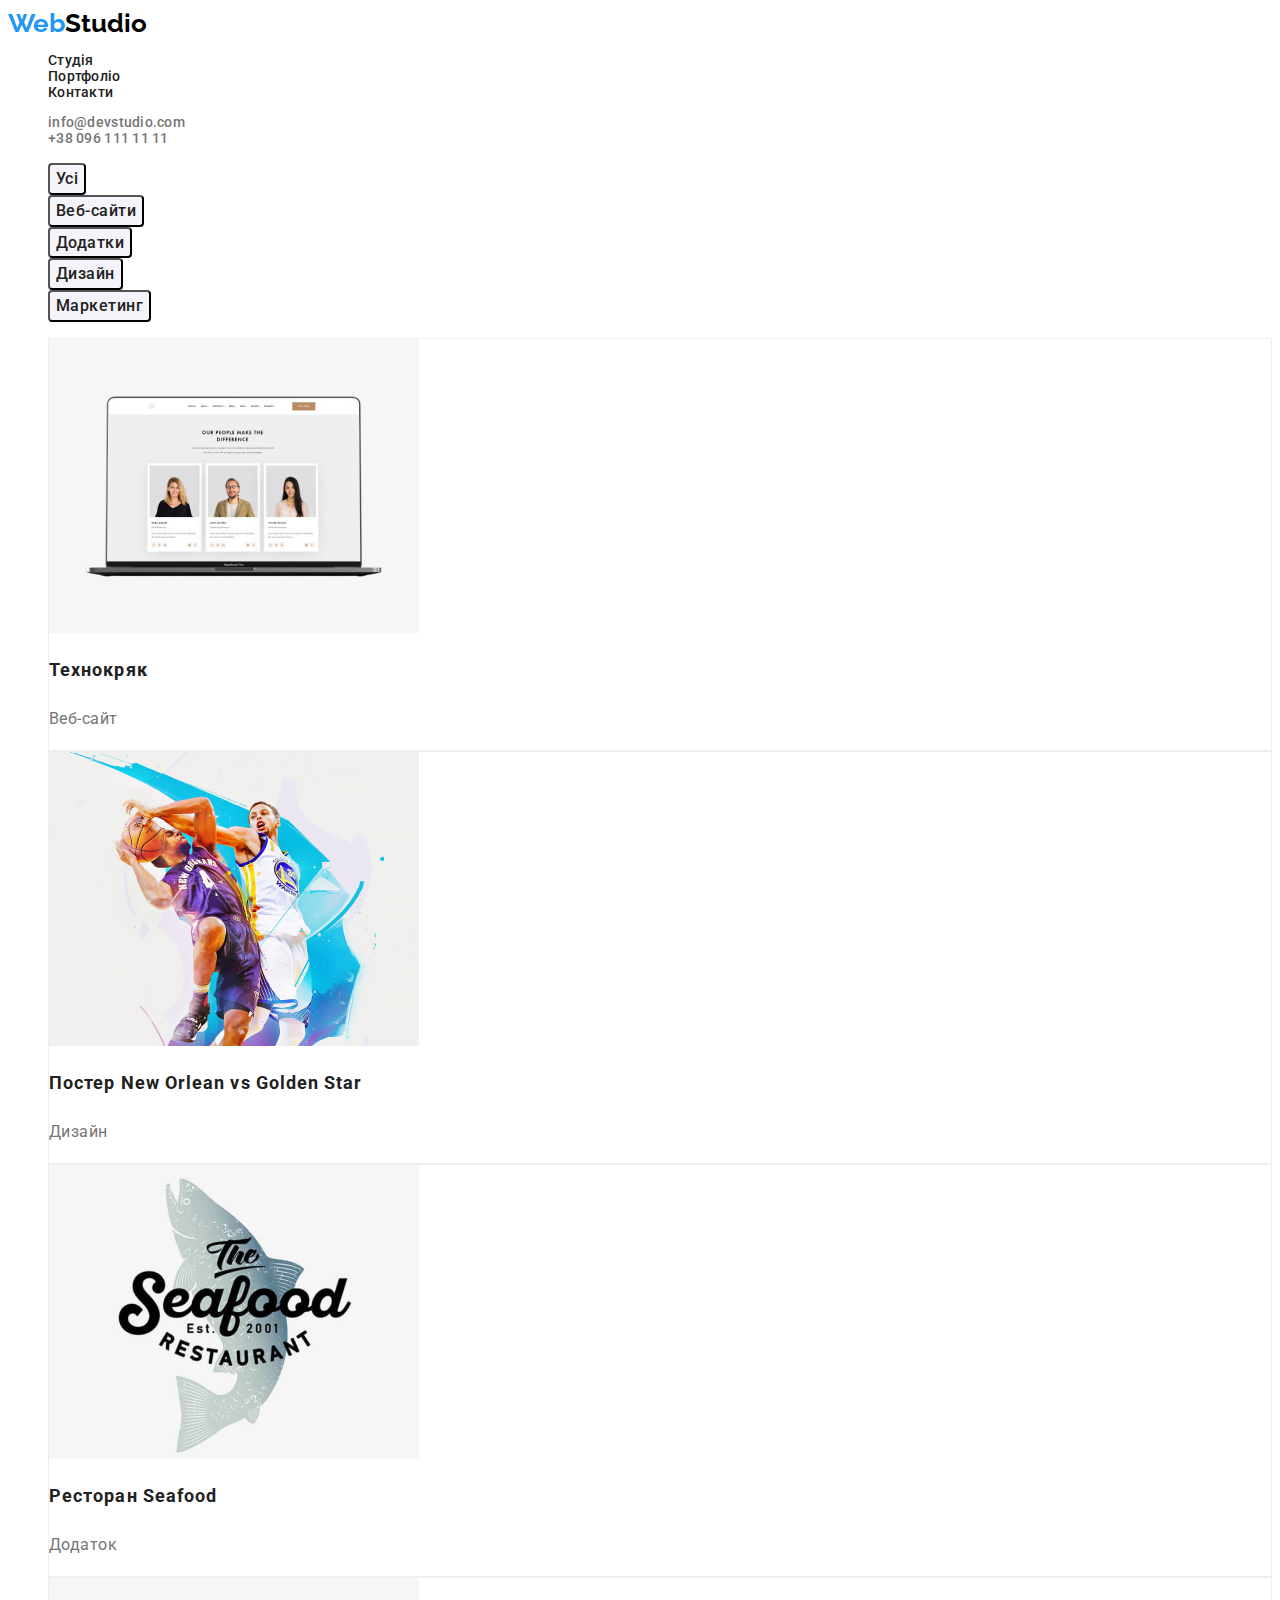
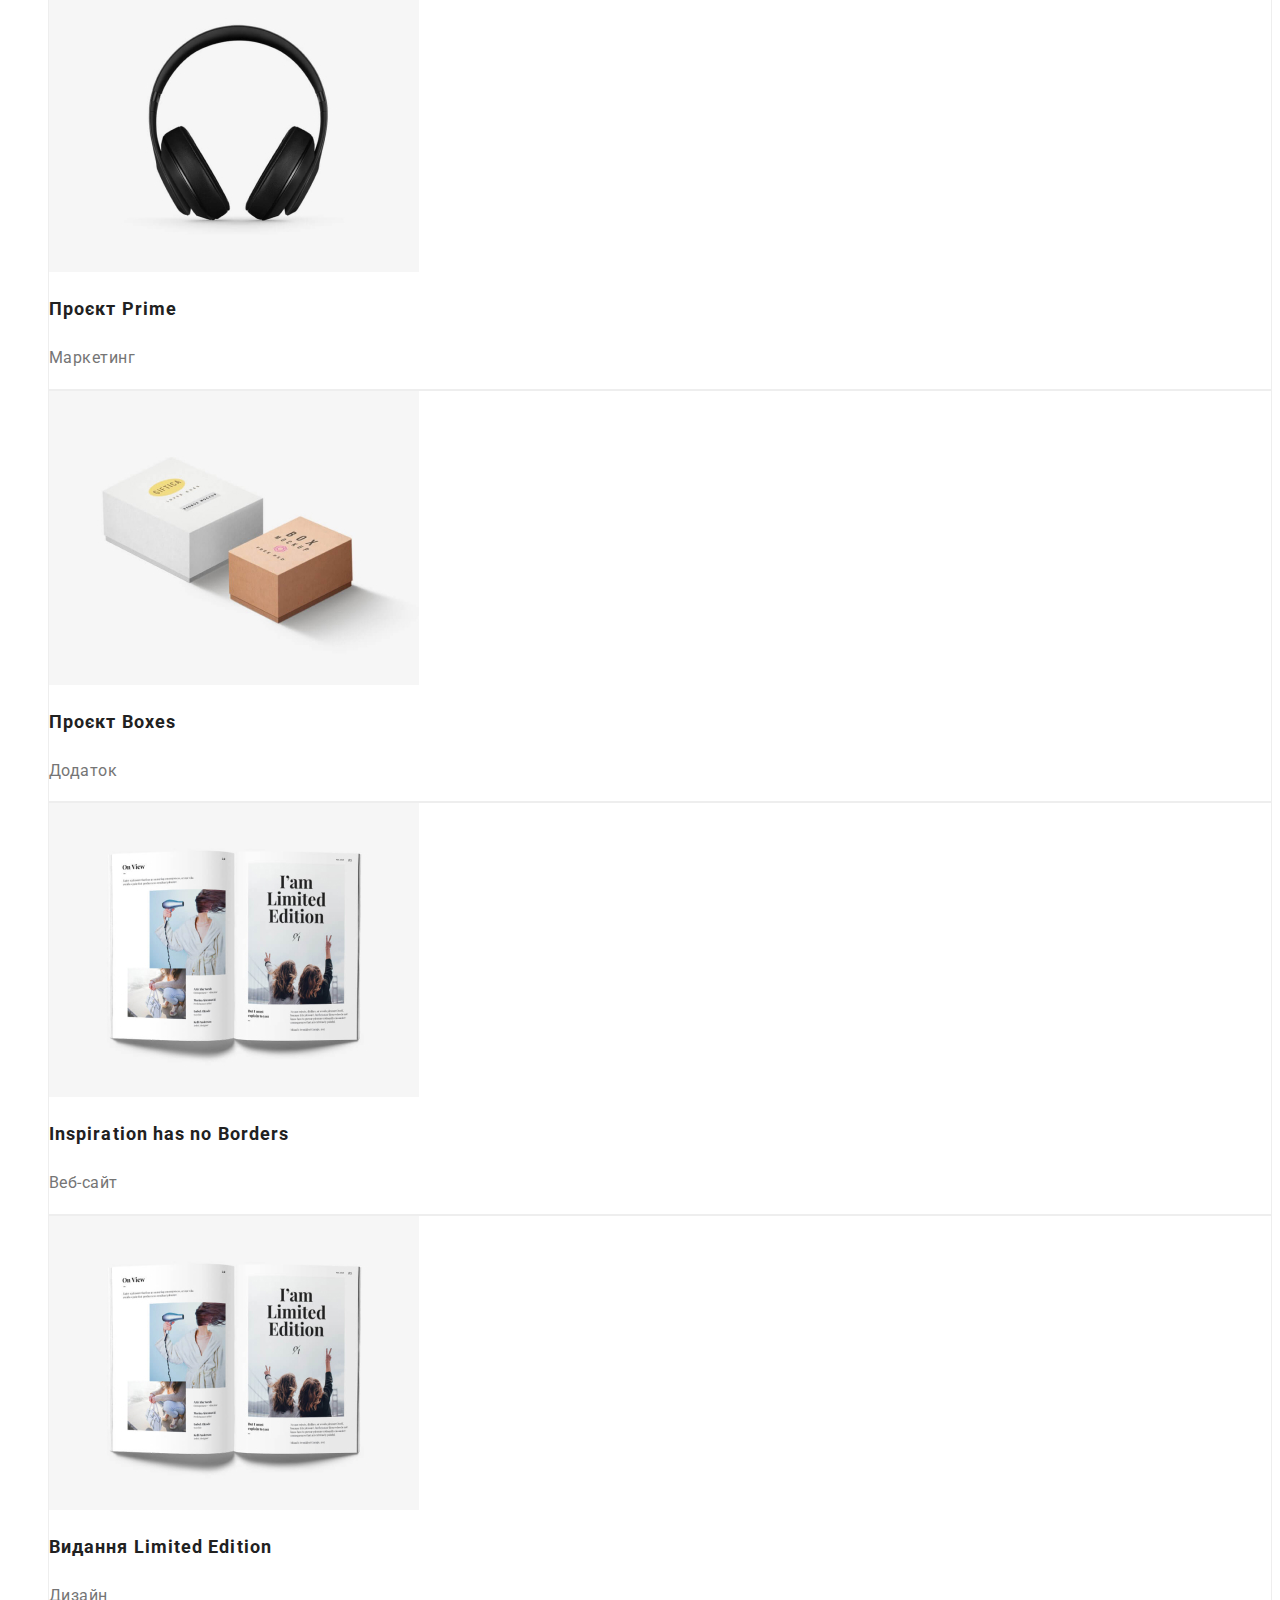
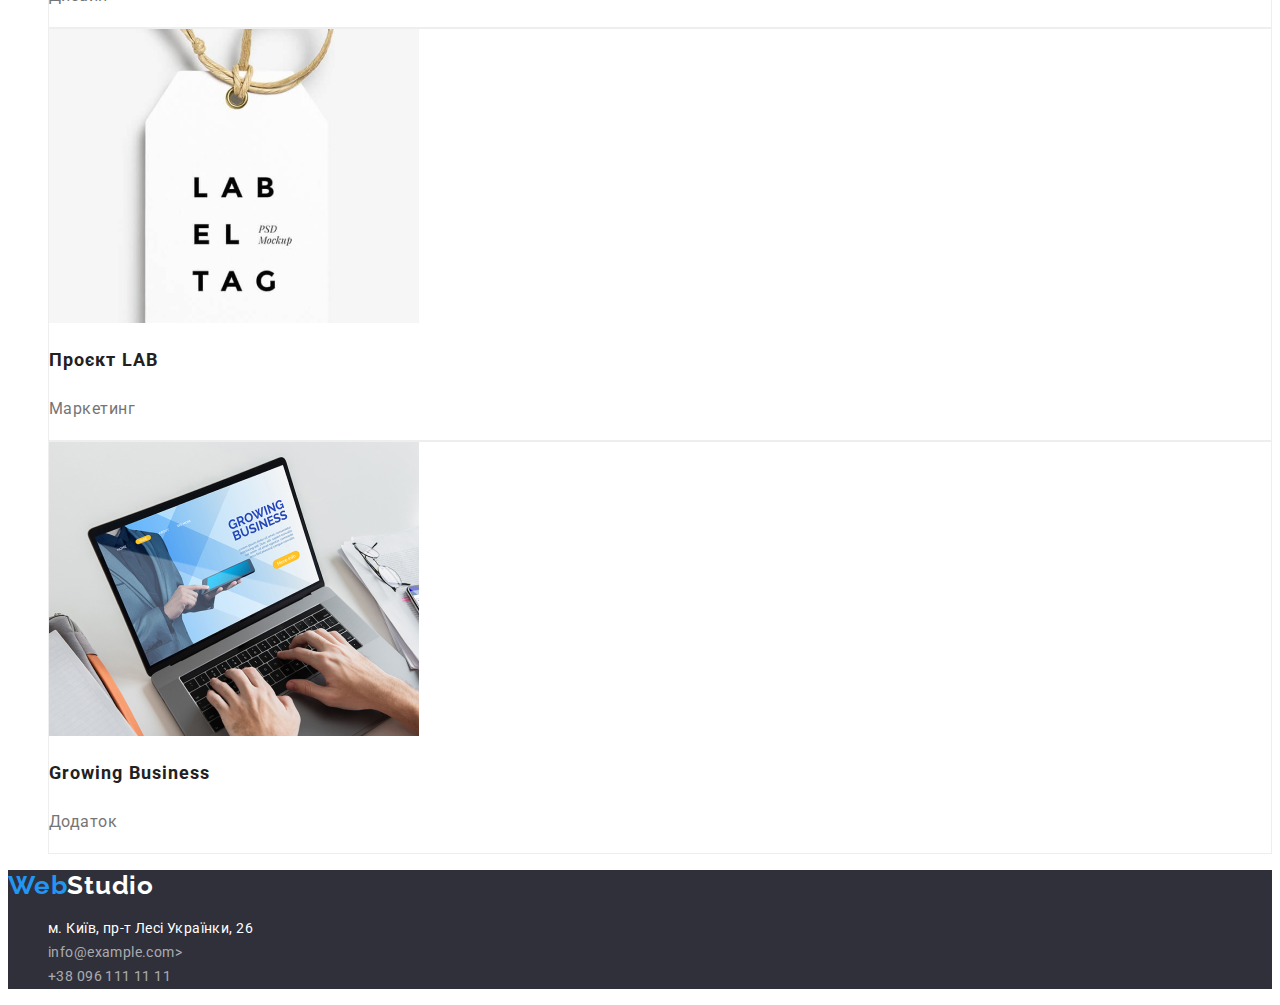
==== commit 589b05f8: "Made corrections" ====
--- a/portfolio.html
+++ b/portfolio.html
@@ -5,7 +5,7 @@
     <meta http-equiv="X-UA-Compatible" content="IE=edge" />
     <meta name="viewport" content="width=device-width, initial-scale=1.0" />
     <title>Document</title>
-    <link rel="stylesheet" href="/css/styles.css" />
+    <link rel="stylesheet" href="./css/styles.css" />
     <link rel="preconnect" href="https://fonts.googleapis.com" />
     <link rel="preconnect" href="https://fonts.gstatic.com" crossorigin />
 
@@ -21,7 +21,7 @@
       <nav>
         <ul class="nav-links">
           <li>
-            <a class="nav-link" href="http://127.0.0.1:5500/index.html">Студія</a>
+            <a class="nav-link" href="./index.html">Студія</a>
           </li>
           <li>
             <a class="nav-link" href="#">Портфоліо</a>
@@ -37,7 +37,7 @@
       </ul>
     </header>
     <main>
-      <section class="section-buttons-portfolio">
+      <section class="section-portfolio">
         <ul class="list-buttons-portfolio">
           <li><button type="button" class="button-portfolio">Усі</button></li>
           <li><button type="button" class="button-portfolio">Веб-сайти</button></li>
@@ -45,56 +45,57 @@
           <li><button type="button" class="button-portfolio">Дизайн</button></li>
           <li><button type="button" class="button-portfolio">Маркетинг</button></li>
         </ul>
-      </section>
-      <section class="section-list-portfolio">
         <ul class="list-portfolio-box">
           <li class="porfolio-box">
             <a href="#1" title="Розробка веб-сайтів">
-              <img src="/images/portfolio.image/web-site.jpg" alt="Ноутбук із сайтом" />
-            </a>  
+              <img src="./images/portfolio.image/web-site.jpg" alt="Ноутбук із сайтом" />
+            </a>
             <h2 class="portfolio-title">Технокряк</h2>
             <p class="portfolio-text">Веб-сайт</p>
           </li>
 
           <li class="porfolio-box">
             <a href="#2" title="Дизайн">
-              <img src="/images/portfolio.image/design.jpg" alt="Постер New Orlean vs Golden Star" />
+              <img
+                src="./images/portfolio.image/design.jpg"
+                alt="Постер New Orlean vs Golden Star"
+              />
             </a>
-          
+
             <h2 class="portfolio-title">Постер New Orlean vs Golden Star</h2>
             <p class="portfolio-text">Дизайн</p>
           </li>
 
           <li class="porfolio-box">
             <a href="#3" title="Додаток">
-              <img src="/images/portfolio.image/addition.jpg" alt="Ресторан Морська Їжа" />
+              <img src="./images/portfolio.image/addition.jpg" alt="Ресторан Морська Їжа" />
             </a>
-          
+
             <h2 class="portfolio-title">Ресторан Seafood</h2>
             <p class="portfolio-text">Додаток</p>
           </li>
 
           <li class="porfolio-box">
             <a href="#4" title="Маркетинг">
-              <img src="/images/portfolio.image/marketing.jpg" alt="Навушники">
+              <img src="./images/portfolio.image/marketing.jpg" alt="Навушники" />
             </a>
-          
+
             <h2 class="portfolio-title">Проєкт Prime</h2>
             <p class="portfolio-text">Маркетинг</p>
           </li>
 
           <li class="porfolio-box">
             <a href="#5" title="Додаток">
-              <img src="/images/portfolio.image/addition2.jpg" alt="Дві коробки" />
+              <img src="./images/portfolio.image/addition2.jpg" alt="Дві коробки" />
             </a>
-          
+
             <h2 class="portfolio-title">Проєкт Boxes</h2>
             <p class="portfolio-text">Додаток</p>
           </li>
 
           <li class="porfolio-box">
             <a href="#6" title="Веб-сайт">
-              <img src="/images/portfolio.image/web-site2.jpg" alt="Монітор із сайтом" />
+              <img src="./images/portfolio.image/design2.jpg" alt="Монітор із сайтом" />
             </a>
 
             <h2 class="portfolio-title">Inspiration has no Borders</h2>
@@ -103,43 +104,40 @@
 
           <li class="porfolio-box">
             <a href="#7" title="Дизайн">
-              <img src="/images/portfolio.image/design2.jpg" alt="Відкритий журнал" />
+              <img src="./images/portfolio.image/design2.jpg" alt="Відкритий журнал" />
             </a>
-          
+
             <h2 class="portfolio-title">Видання Limited Edition</h2>
             <p class="portfolio-text">Дизайн</p>
           </li>
 
           <li class="porfolio-box">
             <a href="#8" title="Маркетинг">
-              <img src="/images/portfolio.image/marketing2.jpg" alt="Бірка LAB" />
+              <img src="./images/portfolio.image/marketing2.jpg" alt="Бірка LAB" />
             </a>
-          
+
             <h2 class="portfolio-title">Проєкт LAB</h2>
             <p class="portfolio-text">Маркетинг</p>
           </li>
 
           <li class="porfolio-box">
             <a href="#9" title="Додаток">
-              <img src="/images/portfolio.image/addition3.jpg" alt="Відкритий ноутбук із сайтом" />
+              <img src="./images/portfolio.image/addition3.jpg" alt="Відкритий ноутбук із сайтом" />
             </a>
-          
+
             <h2 class="portfolio-title">Growing Business</h2>
             <p class="portfolio-text">Додаток</p>
           </li>
-
         </ul>
       </section>
     </main>
     <footer>
       <a class="logo-link-footer" href="#"><span class="logoweb-footer">Web</span>Studio </a>
-      <address class="link-address">м. Київ, пр-т Лесі Українки, 26</address>
-      <address>
-        <ul class="contact-links-footer">
-          <li><a class="contact-link-footer" href="info@devstudio.com">info@devstudio.com</a></li>
-          <li><a class="contact-link-footer" href="tel:+380961111111">+38 096 111 11 11</a></li>
-        </ul>
-      </address>
+      <ul class="contact-links-footer">
+        <li class="link-address">м. Київ, пр-т Лесі Українки, 26</li>
+        <li class="contact-link-footer">info@example.com></li>
+        <li class="contact-link-footer">+38 096 111 11 11</li>
+      </ul>
     </footer>
   </body>
 </html>
--- a/css/styles.css
+++ b/css/styles.css
@@ -47,9 +47,7 @@
   color: #2196f3;
 }
 .contact-links {
-  font-family: 'Roboto', sans-serif;
-
-  font-weight: 500;
+   font-weight: 500;
   font-size: 14px;
   line-height: 1.14;
   letter-spacing: 0.02em;
@@ -88,10 +86,9 @@
   border: none;
   border-radius: 4px;
 }
-.main-button:hover{
-background-color:#188CE8;
-color: #fff;
-
+.main-button:hover {
+  background-color: #188ce8;
+  color: #fff;
 }
 .main-text-section {
   background-color: #fff;
@@ -100,7 +97,6 @@
   list-style-type: none;
 }
 .main-text-title {
-  font-family: 'Roboto', sans-serif;
   font-weight: 700;
   font-size: 14px;
   line-height: 1.14;
@@ -110,20 +106,17 @@
   color: var(--color-primary);
 }
 .main-text-paragraph {
-  font-family: 'Roboto', sans-serif;
-  font-weight: 400;
   font-size: 14px;
   line-height: 1.71;
   letter-spacing: 0.03em;
   color: var(--color-text);
   text-decoration: none;
 }
-.main-section-whatwedoing{
+.main-section-whatwedoing {
   list-style-type: none;
   background-color: #fff;
 }
 .text-whatwedoing {
-  font-family: 'Roboto', sans-serif;
   font-weight: 700;
   font-size: 36px;
   line-height: 1.16;
@@ -137,7 +130,6 @@
   list-style-type: none;
 }
 .team-title {
-  font-family: 'Roboto', sans-serif;
   font-weight: 700;
   font-size: 36px;
   line-height: 1.16;
@@ -145,7 +137,6 @@
   color: var(--color-primary);
 }
 .list-team {
-  font-family: 'Roboto', sans-serif;
   font-weight: 500;
   font-size: 16px;
   line-height: 1.18;
@@ -153,7 +144,6 @@
   color: var(--color-primary);
 }
 .list-team-text {
-  font-family: 'Roboto', sans-serif;
   font-size: 16px;
   line-height: 1.18;
   letter-spacing: 0.03em;
@@ -181,75 +171,62 @@
   color: #2196f3;
 }
 .link-address {
-  font-family: 'Roboto', sans-serif;
   font-size: 14px;
   line-height: 1.71;
   letter-spacing: 0.03em;
   color: #fff;
-  font-style: normal;
 }
 .contact-links-footer {
-  font-family: 'Roboto', sans-serif;
-  font-size: 14px;
-  line-height: 1.14;
-  letter-spacing: 0.03em;
-  list-style-type: none;
-  color: rgba(255, 255, 255, 0.6);
-}
-.contact-link-footer {
-  color: var(--color-text);
-  text-decoration: none;
-}
-
-.contact-links-footer .contact-link-footer:hover {
-  color: #2196f3;
-}
-
-.contact-links-footer .contact-link-footer:focus {
-  color: #2196f3;
-}
-.button-portfolio{
-    font-family: 'Roboto',sans-serif;
-        font-weight: 500;
-        font-size: 16px;
-        line-height: 1.62;
-        letter-spacing: 0.03em;
-        color: var(--color-primary);
-        background: var(--color-backgorund);
-        border-radius: 4px;
-       
-}
-.button-portfolio:focus{
-    background-color: #2196F3;
-    color:#fff;
-}
-.button-portfolio:hover{
-background-color: #2196F3;
-    color: #fff;
-}
-.list-buttons-portfolio{
-list-style-type: none;
-}
-.list-portfolio-box{
-  list-style-type: none;
-}
-.porfolio-box{
+   list-style-type: none;
+  
+}
+.contact-link-footer{
+
+    font-size: 14px;
+    line-height: 1.71;
+    letter-spacing: 0.03em;
+    color: rgba(255, 255, 255, 0.6);
+}
+
+.button-portfolio {
+  font-family: 'Roboto', sans-serif;
+  font-weight: 500;
+  font-size: 16px;
+  line-height: 1.62;
+  letter-spacing: 0.03em;
+  color: var(--color-primary);
+  background: var(--color-backgorund);
+  border-radius: 4px;
+}
+.button-portfolio:focus {
+  background-color: #2196f3;
+  color: #fff;
+}
+.button-portfolio:hover {
+  background-color: #2196f3;
+  color: #fff;
+}
+.list-buttons-portfolio {
+  list-style-type: none;
+}
+.list-portfolio-box {
+  list-style-type: none;
+}
+.porfolio-box {
   box-sizing: border-box;
-  background: #FFFFFF;
-    border: 1px solid #EEEEEE;
-}
-.portfolio-title{
-    font-family: 'Roboto',sans-serif;
-    font-weight: 700;
-    font-size: 18px;
-    line-height: 2;
-    letter-spacing: 0.06em;
-    color: var(--color-primary);
-}
-.portfolio-text{
-  font-family: 'Roboto',sans-serif;
-    font-size: 16px;
-    line-height: 1.87;
-    letter-spacing: 0.03em;
-    color: var(--color-text);
-}+  background: #ffffff;
+  border: 1px solid #eeeeee;
+}
+.portfolio-title {
+  font-weight: 700;
+  font-size: 18px;
+  line-height: 2;
+  letter-spacing: 0.06em;
+  color: var(--color-primary);
+}
+.portfolio-text {
+  font-size: 16px;
+  line-height: 1.87;
+  letter-spacing: 0.03em;
+  color: var(--color-text);
+}
